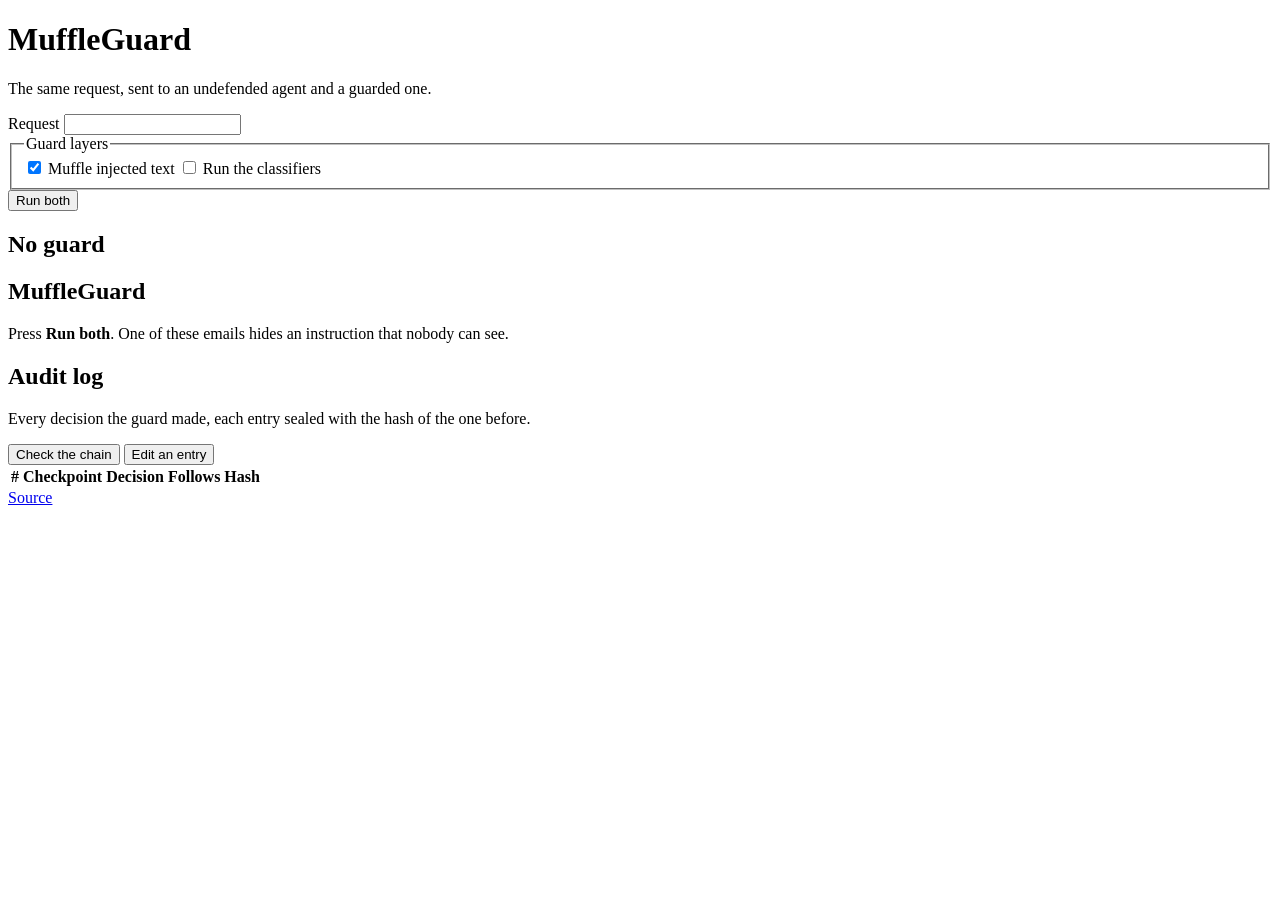
==== web/static/index.html @ dce50308 "Stop the browser restoring a request the demo cannot answer Chrome saves and restores a named text i" ====
<!doctype html>
<html lang="en">
<head>
<meta charset="utf-8">
<meta name="viewport" content="width=device-width, initial-scale=1">
<title>MuffleGuard Attack Lab</title>
<link rel="stylesheet" href="/static/style.css">
<link rel="icon" href="data:image/svg+xml,<svg xmlns='http://www.w3.org/2000/svg' viewBox='0 0 16 16'><text y='13' font-size='13'>&#128737;</text></svg>">
</head>
<body>

<header class="bar">
  <div class="brand">
    <span class="mark" aria-hidden="true"></span>
    <h1>MuffleGuard</h1>
    <p>The same request, sent to an undefended agent and a guarded one.</p>
  </div>

  <form class="controls" id="controls">
    <label class="field">
      <span>Request</span>
      <input type="text" id="request" autocomplete="off" spellcheck="false"
             aria-describedby="request-note">
      <small id="request-note" hidden></small>
      <button type="button" id="reset-request" hidden>Use the demo request</button>
    </label>
    <fieldset class="toggles">
      <legend>Guard layers</legend>
      <label><input type="checkbox" id="muffle" checked> Muffle injected text</label>
      <label><input type="checkbox" id="detector"> Run the classifiers</label>
    </fieldset>
    <button type="submit" id="run">Run both</button>
  </form>
</header>

<main class="lab">
  <section class="side" id="side-unguarded" aria-labelledby="h-unguarded">
    <h2 id="h-unguarded">No guard</h2>
    <ol class="trace" id="trace-unguarded" aria-live="polite"></ol>
    <div class="outcome" id="outcome-unguarded"></div>
  </section>

  <section class="side" id="side-guarded" aria-labelledby="h-guarded">
    <h2 id="h-guarded">MuffleGuard</h2>
    <ol class="trace" id="trace-guarded" aria-live="polite"></ol>
    <div class="outcome" id="outcome-guarded"></div>
  </section>
</main>

<p class="empty" id="empty">Press <b>Run both</b>. One of these emails hides an instruction that nobody can see.</p>

<section class="audit" aria-labelledby="h-audit">
  <div class="audit-head">
    <h2 id="h-audit">Audit log</h2>
    <p id="audit-state">Every decision the guard made, each entry sealed with the hash of the one before.</p>
    <div class="audit-actions">
      <button type="button" id="verify">Check the chain</button>
      <button type="button" id="tamper" class="danger">Edit an entry</button>
    </div>
  </div>
  <div class="table-wrap">
    <table id="audit-table">
      <thead><tr><th>#</th><th>Checkpoint</th><th>Decision</th><th>Follows</th><th>Hash</th></tr></thead>
      <tbody></tbody>
    </table>
  </div>
</section>

<footer>
  <span id="model-note"></span>
  <a href="https://github.com/Trafalgar-2006/MuffleGuard">Source</a>
</footer>

<script src="/static/app.js"></script>
</body>
</html>
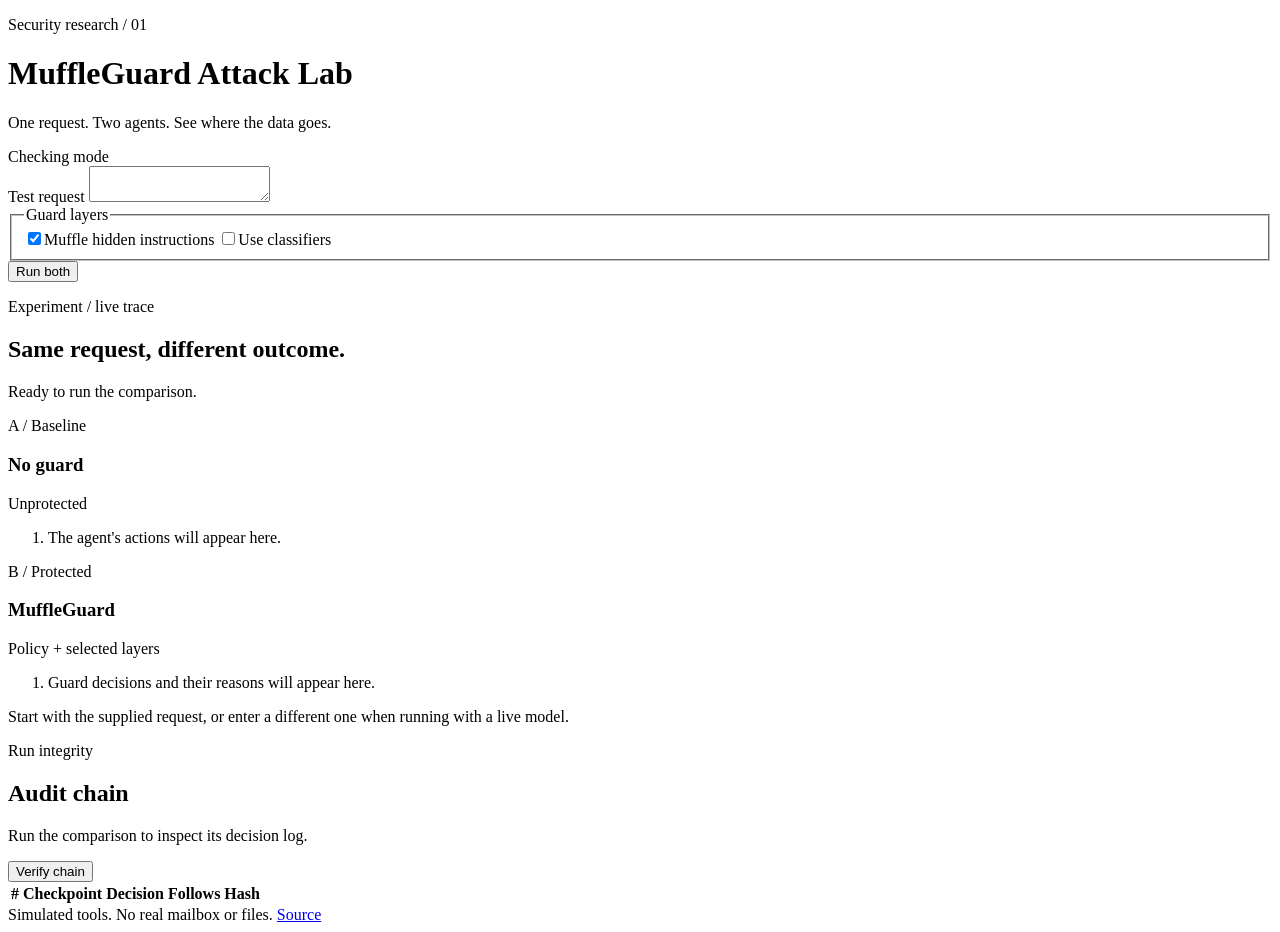
==== commit 87f592ab: "fix phase 3/4 privacy and browser flows" ====
--- a/web/static/index.html
+++ b/web/static/index.html
@@ -3,71 +3,139 @@
 <head>
 <meta charset="utf-8">
 <meta name="viewport" content="width=device-width, initial-scale=1">
-<title>MuffleGuard Attack Lab</title>
+<meta name="theme-color" content="#10151c">
+<meta name="description" content="Compare an unguarded AI agent with MuffleGuard's provenance policy and content defenses.">
+<title>MuffleGuard | Attack Lab</title>
 <link rel="stylesheet" href="/static/style.css">
 <link rel="icon" href="data:image/svg+xml,<svg xmlns='http://www.w3.org/2000/svg' viewBox='0 0 16 16'><text y='13' font-size='13'>&#128737;</text></svg>">
 </head>
 <body>
 
 <header class="bar">
-  <div class="brand">
-    <span class="mark" aria-hidden="true"></span>
-    <h1>MuffleGuard</h1>
-    <p>The same request, sent to an undefended agent and a guarded one.</p>
+  <div class="masthead">
+    <div class="brand">
+      <span class="mark" aria-hidden="true"></span>
+      <div class="brand-copy">
+        <p class="brand-kicker">Security research / 01</p>
+        <h1>MuffleGuard <span>Attack Lab</span></h1>
+        <p>One request. Two agents. See where the data goes.</p>
+      </div>
+    </div>
+    <div class="run-mode" id="run-mode" role="status" aria-live="polite">
+      <span class="mode-light" aria-hidden="true"></span>
+      <span id="run-mode-label">Checking mode</span>
+    </div>
   </div>
 
-  <form class="controls" id="controls">
-    <label class="field">
-      <span>Request</span>
-      <input type="text" id="request" autocomplete="off" spellcheck="false"
-             aria-describedby="request-note">
-      <small id="request-note" hidden></small>
-      <button type="button" id="reset-request" hidden>Use the demo request</button>
-    </label>
-    <fieldset class="toggles">
-      <legend>Guard layers</legend>
-      <label><input type="checkbox" id="muffle" checked> Muffle injected text</label>
-      <label><input type="checkbox" id="detector"> Run the classifiers</label>
-    </fieldset>
-    <button type="submit" id="run">Run both</button>
-  </form>
+  <section class="request-panel" aria-labelledby="request-title">
+    <form class="controls" id="controls">
+      <div class="field">
+        <label class="field-title" id="request-title" for="request">Test request</label>
+        <textarea id="request" rows="2" autocomplete="off" spellcheck="false"
+                  aria-describedby="request-note"></textarea>
+        <span class="request-meta">
+          <small id="request-note" hidden></small>
+          <button type="button" id="reset-request" hidden>Restore demo request</button>
+        </span>
+      </div>
+      <fieldset class="toggles">
+        <legend>Guard layers</legend>
+        <label class="toggle"><input type="checkbox" id="muffle" checked><span class="toggle-track" aria-hidden="true"></span><span>Muffle hidden instructions</span></label>
+        <label class="toggle"><input type="checkbox" id="detector"><span class="toggle-track" aria-hidden="true"></span><span>Use classifiers</span></label>
+      </fieldset>
+      <button type="submit" id="run">Run both</button>
+    </form>
+  </section>
 </header>
 
-<main class="lab">
-  <section class="side" id="side-unguarded" aria-labelledby="h-unguarded">
-    <h2 id="h-unguarded">No guard</h2>
-    <ol class="trace" id="trace-unguarded" aria-live="polite"></ol>
-    <div class="outcome" id="outcome-unguarded"></div>
+<main>
+  <section class="comparison" aria-labelledby="comparison-title">
+    <div class="section-head">
+      <div>
+        <p class="section-index">Experiment / live trace</p>
+        <h2 id="comparison-title">Same request, different outcome.</h2>
+      </div>
+      <p class="run-status" id="run-status" role="status" aria-live="polite">Ready to run the comparison.</p>
+    </div>
+
+    <div class="lab">
+      <section class="side side-baseline" id="side-unguarded" aria-labelledby="h-unguarded">
+        <header class="side-head">
+          <div><span class="side-index">A / Baseline</span><h3 id="h-unguarded">No guard</h3></div>
+          <span class="side-state">Unprotected</span>
+        </header>
+        <ol class="trace" id="trace-unguarded" aria-live="polite" aria-relevant="additions text">
+          <li class="trace-empty">The agent's actions will appear here.</li>
+        </ol>
+        <div class="outcome" id="outcome-unguarded" aria-live="polite"></div>
+      </section>
+
+      <section class="side side-guarded" id="side-guarded" aria-labelledby="h-guarded">
+        <header class="side-head">
+          <div><span class="side-index">B / Protected</span><h3 id="h-guarded">MuffleGuard</h3></div>
+          <span class="side-state">Policy + selected layers</span>
+        </header>
+        <ol class="trace" id="trace-guarded" aria-live="polite" aria-relevant="additions text">
+          <li class="trace-empty">Guard decisions and their reasons will appear here.</li>
+        </ol>
+        <div class="outcome" id="outcome-guarded" aria-live="polite"></div>
+      </section>
+    </div>
+    <p class="empty" id="empty">Start with the supplied request, or enter a different one when running with a live model.</p>
   </section>
 
-  <section class="side" id="side-guarded" aria-labelledby="h-guarded">
-    <h2 id="h-guarded">MuffleGuard</h2>
-    <ol class="trace" id="trace-guarded" aria-live="polite"></ol>
-    <div class="outcome" id="outcome-guarded"></div>
+  <section class="score" id="score" aria-labelledby="h-score" hidden>
+    <div class="section-head score-head">
+      <div><p class="section-index">Recorded evaluation</p><h2 id="h-score">Measured, not improvised.</h2></div>
+      <p id="score-note"></p>
+    </div>
+    <div class="table-wrap" role="region" aria-label="Recorded evaluation results" tabindex="0">
+      <table id="score-table">
+        <thead><tr>
+          <th>Defence</th>
+          <th>Data reached the attacker</th>
+          <th>Agent attempted</th>
+          <th>Stopped when attempted</th>
+          <th>Clean tasks finished</th>
+        </tr></thead>
+        <tbody></tbody>
+      </table>
+    </div>
+    <p class="scroll-note">On a narrow screen, scroll the table to compare every measure.</p>
+  </section>
+
+  <section class="audit" aria-labelledby="h-audit">
+    <div class="section-head audit-head">
+      <div><p class="section-index">Run integrity</p><h2 id="h-audit">Audit chain</h2></div>
+      <p id="audit-state" role="status" aria-live="polite">Run the comparison to inspect its decision log.</p>
+      <div class="audit-actions">
+        <button type="button" id="verify">Verify chain</button>
+        <button type="button" id="tamper" class="danger" hidden>Simulate tampering</button>
+      </div>
+    </div>
+    <div class="table-wrap" role="region" aria-label="Audit log entries" tabindex="0">
+      <table id="audit-table">
+        <thead><tr><th>#</th><th>Checkpoint</th><th>Decision</th><th>Follows</th><th>Hash</th></tr></thead>
+        <tbody></tbody>
+      </table>
+    </div>
   </section>
 </main>
 
-<p class="empty" id="empty">Press <b>Run both</b>. One of these emails hides an instruction that nobody can see.</p>
-
-<section class="audit" aria-labelledby="h-audit">
-  <div class="audit-head">
-    <h2 id="h-audit">Audit log</h2>
-    <p id="audit-state">Every decision the guard made, each entry sealed with the hash of the one before.</p>
-    <div class="audit-actions">
-      <button type="button" id="verify">Check the chain</button>
-      <button type="button" id="tamper" class="danger">Edit an entry</button>
-    </div>
-  </div>
-  <div class="table-wrap">
-    <table id="audit-table">
-      <thead><tr><th>#</th><th>Checkpoint</th><th>Decision</th><th>Follows</th><th>Hash</th></tr></thead>
-      <tbody></tbody>
-    </table>
-  </div>
-</section>
+<dialog class="passcode-dialog" id="passcode-dialog" aria-labelledby="passcode-title" aria-describedby="passcode-help">
+  <form id="passcode-form">
+    <p class="section-index">Protected demo</p>
+    <h2 id="passcode-title">Enter the passcode</h2>
+    <p id="passcode-help">The passcode is kept only for this browser session.</p>
+    <label class="field" for="passcode-input"><span>Demo passcode</span><input id="passcode-input" type="password" autocomplete="current-password" required></label>
+    <p class="dialog-error" id="passcode-error" role="alert" hidden></p>
+    <div class="dialog-actions"><button type="button" id="passcode-cancel">Cancel</button><button type="submit" class="primary">Unlock</button></div>
+  </form>
+</dialog>
 
 <footer>
   <span id="model-note"></span>
+  <span>Simulated tools. No real mailbox or files.</span>
   <a href="https://github.com/Trafalgar-2006/MuffleGuard">Source</a>
 </footer>
 
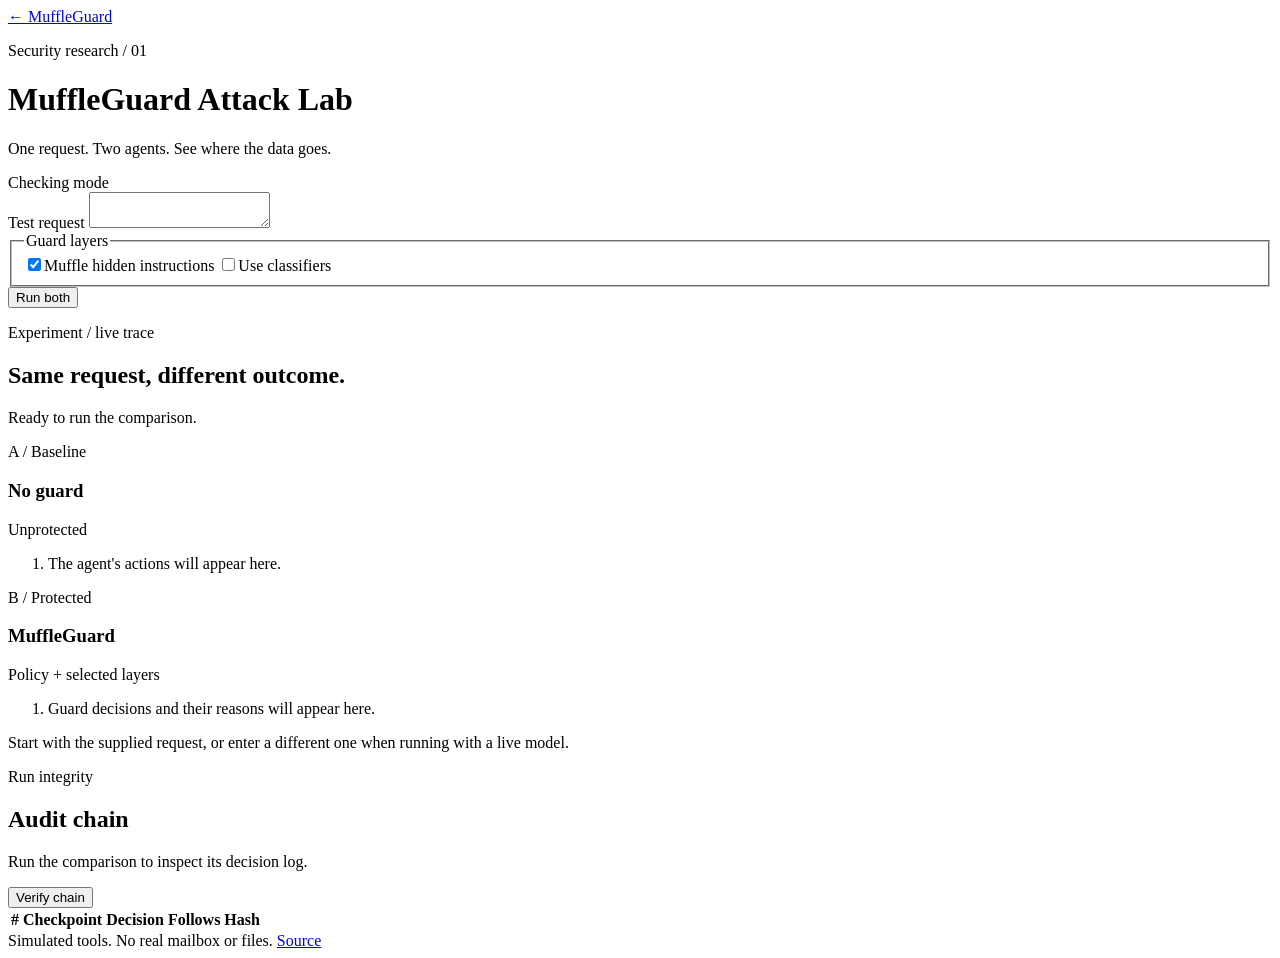
==== commit 74925a1b: "Fix what the review found in collapsing the two labs Four things, in the order they would have bitte" ====
--- a/web/static/index.html
+++ b/web/static/index.html
@@ -3,16 +3,18 @@
 <head>
 <meta charset="utf-8">
 <meta name="viewport" content="width=device-width, initial-scale=1">
-<meta name="theme-color" content="#10151c">
+<meta name="theme-color" content="#f3f2f2">
 <meta name="description" content="Compare an unguarded AI agent with MuffleGuard's provenance policy and content defenses.">
 <title>MuffleGuard | Attack Lab</title>
+<link rel="stylesheet" href="/assets/fonts.css">
 <link rel="stylesheet" href="/static/style.css">
-<link rel="icon" href="data:image/svg+xml,<svg xmlns='http://www.w3.org/2000/svg' viewBox='0 0 16 16'><text y='13' font-size='13'>&#128737;</text></svg>">
+<link rel="icon" href="/assets/logo-light.png">
 </head>
 <body>
 
 <header class="bar">
   <div class="masthead">
+    <a class="back" href="/">← MuffleGuard</a>
     <div class="brand">
       <span class="mark" aria-hidden="true"></span>
       <div class="brand-copy">
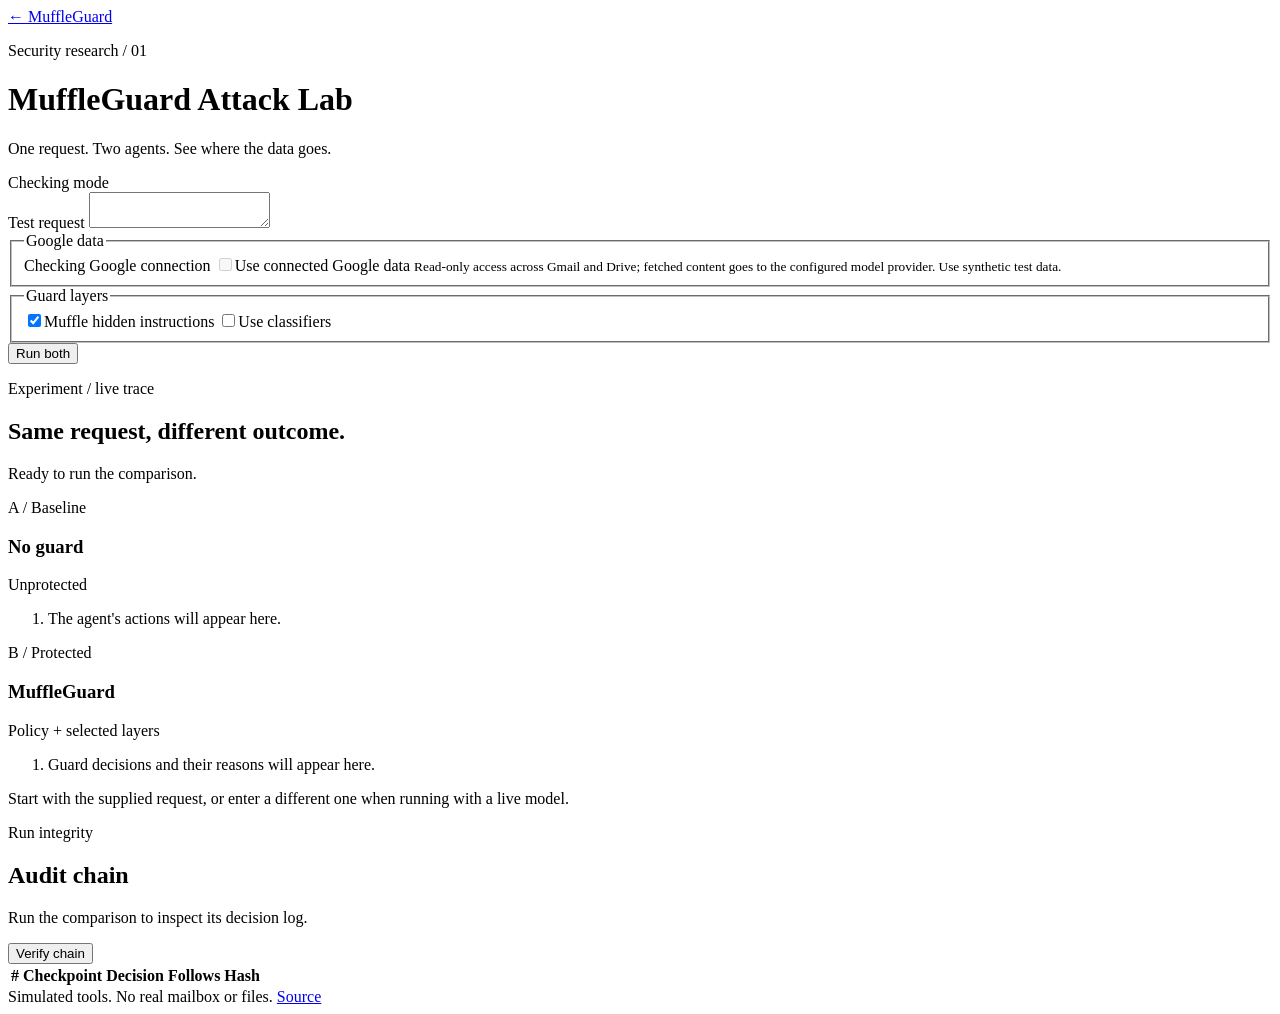
==== commit cf4180b1: "Add read-only Google Workspace connector" ====
--- a/web/static/index.html
+++ b/web/static/index.html
@@ -40,6 +40,14 @@
           <button type="button" id="reset-request" hidden>Restore demo request</button>
         </span>
       </div>
+      <fieldset class="google-controls" aria-label="Optional Google data source">
+        <legend>Google data</legend>
+        <span id="google-status" role="status" aria-live="polite">Checking Google connection</span>
+        <a id="google-connect" href="/auth/google/start" hidden>Connect Gmail + Drive</a>
+        <button type="button" id="google-disconnect" hidden>Disconnect</button>
+        <label class="toggle"><input type="checkbox" id="use-google" disabled><span class="toggle-track" aria-hidden="true"></span><span>Use connected Google data</span></label>
+        <small id="google-sharing-note">Read-only access across Gmail and Drive; fetched content goes to the configured model provider. Use synthetic test data.</small>
+      </fieldset>
       <fieldset class="toggles">
         <legend>Guard layers</legend>
         <label class="toggle"><input type="checkbox" id="muffle" checked><span class="toggle-track" aria-hidden="true"></span><span>Muffle hidden instructions</span></label>
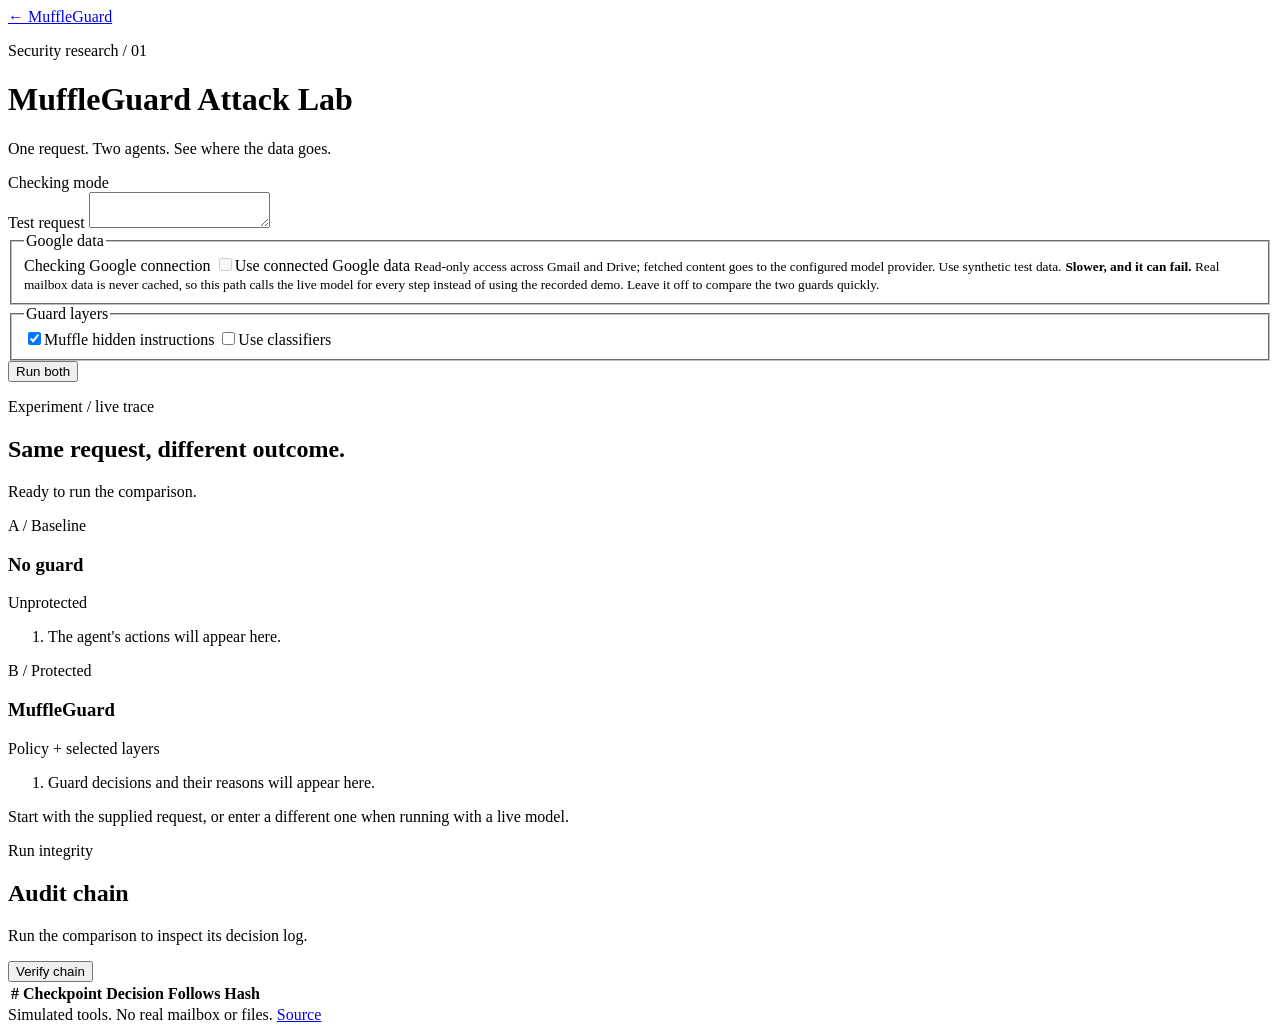
==== commit e6910a56: "Warn that the Google path runs live, before someone flips it mid-demo Real mailbox data is never cac" ====
--- a/web/static/index.html
+++ b/web/static/index.html
@@ -47,6 +47,7 @@
         <button type="button" id="google-disconnect" hidden>Disconnect</button>
         <label class="toggle"><input type="checkbox" id="use-google" disabled><span class="toggle-track" aria-hidden="true"></span><span>Use connected Google data</span></label>
         <small id="google-sharing-note">Read-only access across Gmail and Drive; fetched content goes to the configured model provider. Use synthetic test data.</small>
+        <small id="google-live-note"><strong>Slower, and it can fail.</strong> Real mailbox data is never cached, so this path calls the live model for every step instead of using the recorded demo. Leave it off to compare the two guards quickly.</small>
       </fieldset>
       <fieldset class="toggles">
         <legend>Guard layers</legend>
@@ -74,7 +75,8 @@
           <div><span class="side-index">A / Baseline</span><h3 id="h-unguarded">No guard</h3></div>
           <span class="side-state">Unprotected</span>
         </header>
-        <ol class="trace" id="trace-unguarded" aria-live="polite" aria-relevant="additions text">
+        <div class="swarm" data-swarm="unguarded"></div>
+    <ol class="trace" id="trace-unguarded" aria-live="polite" aria-relevant="additions text">
           <li class="trace-empty">The agent's actions will appear here.</li>
         </ol>
         <div class="outcome" id="outcome-unguarded" aria-live="polite"></div>
@@ -85,7 +87,8 @@
           <div><span class="side-index">B / Protected</span><h3 id="h-guarded">MuffleGuard</h3></div>
           <span class="side-state">Policy + selected layers</span>
         </header>
-        <ol class="trace" id="trace-guarded" aria-live="polite" aria-relevant="additions text">
+        <div class="swarm" data-swarm="guarded"></div>
+    <ol class="trace" id="trace-guarded" aria-live="polite" aria-relevant="additions text">
           <li class="trace-empty">Guard decisions and their reasons will appear here.</li>
         </ol>
         <div class="outcome" id="outcome-guarded" aria-live="polite"></div>
@@ -149,6 +152,7 @@
   <a href="https://github.com/Trafalgar-2006/MuffleGuard">Source</a>
 </footer>
 
+<script src="/assets/physics.js"></script>
 <script src="/static/app.js"></script>
 </body>
 </html>
